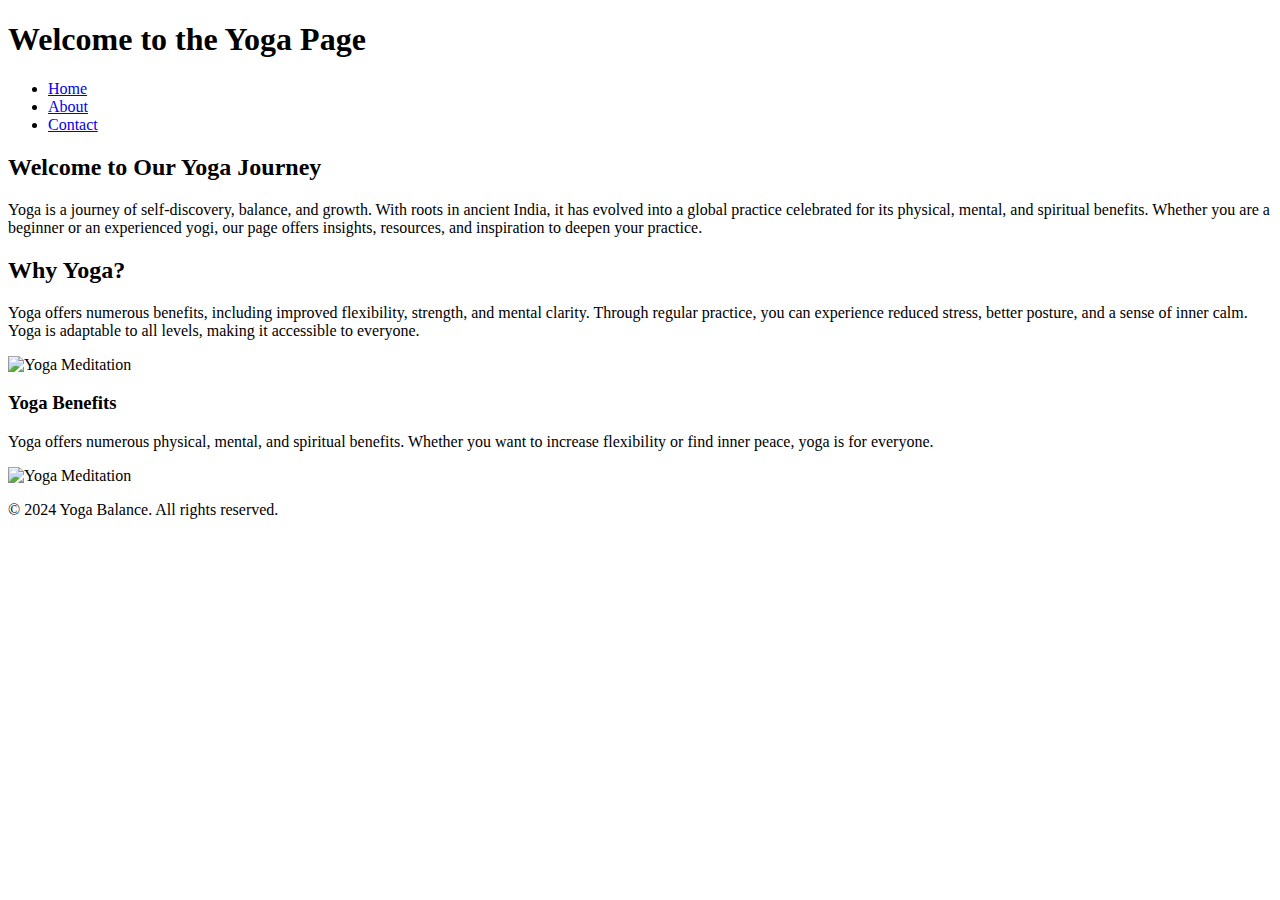
==== index.html @ a0773be9 "first commit" ====
<!DOCTYPE html>
<html lang="fa">
<head>
    <meta charset="UTF-8">
    <meta name="viewport" content="width=device-width, initial-scale=1.0">
    <title>Yoga Home</title>
    <link rel="stylesheet" href="../assignment 1/styles /common.css">
    <link rel="stylesheet" href="../assignment 1/styles /main.css">
    
</head>
<body>
    <header>
        <h1>Welcome to the Yoga Page</h1>
        <nav class="navbar">
            <ul>
                <li><a href="../assignment 1/index.html" class="nav-link active">Home</a></li>
                <li><a href="../assignment 1/about.html" class="nav-link">About</a></li>
                <li><a href="../assignment 1/contact.html" class="nav-link">Contact</a></li>
            </ul>
        </nav>
    </header>

  
    <section class="background-section">
        <div class="content">
            <h2>Welcome to Our Yoga Journey</h2>
            <p>Yoga is a journey of self-discovery, balance, and growth. With roots in ancient India, it has evolved into a global practice celebrated for its physical, mental, and spiritual benefits. Whether you are a beginner or an experienced yogi, our page offers insights, resources, and inspiration to deepen your practice.</p>
        </div>
    </section>

   
    <section class="intro-section">
        <h2>Why Yoga?</h2>
        <p>Yoga offers numerous benefits, including improved flexibility, strength, and mental clarity. Through regular practice, you can experience reduced stress, better posture, and a sense of inner calm. Yoga is adaptable to all levels, making it accessible to everyone.</p>
        <img src="../assignment 1/images/URfFOR2R.jpg" alt="Yoga Meditation" class="responsive-image">
    </section>

    
    <section class="flex-container">
        <div class="text-content">
            <h3>Yoga Benefits</h3>
            <p>Yoga offers numerous physical, mental, and spiritual benefits. Whether you want to increase flexibility or find inner peace, yoga is for everyone.</p>
        </div>
        <div class="image-content">
            <img src="../assignment 1/images/Meditation-Header.jpg.webp" alt="Yoga Meditation" class="responsive-image">
        </div>
    </section>

    <footer>
        <p>&copy; 2024 Yoga Balance. All rights reserved.</p>
    </footer>
</body>
</html>
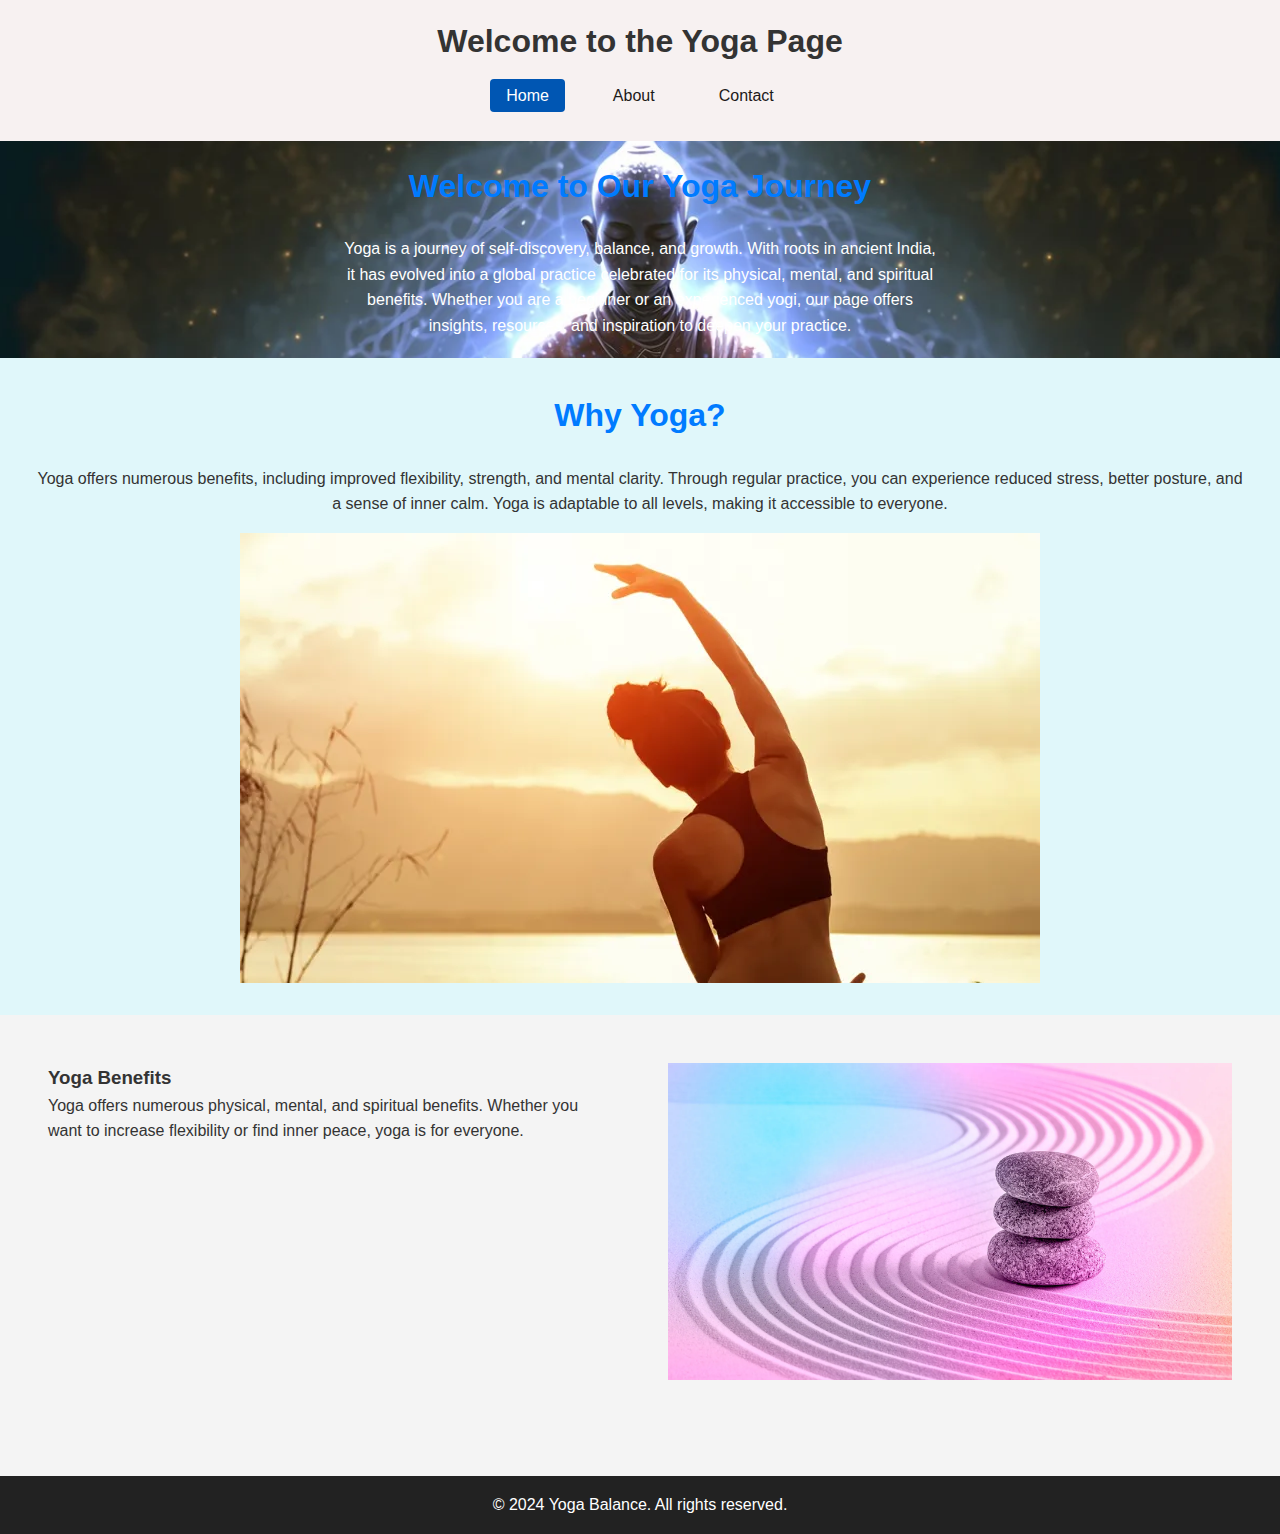
==== commit 20c75cc5: "changes" ====
--- a/index.html
+++ b/index.html
@@ -4,8 +4,11 @@
     <meta charset="UTF-8">
     <meta name="viewport" content="width=device-width, initial-scale=1.0">
     <title>Yoga Home</title>
-    <link rel="stylesheet" href="../assignment 1/styles /common.css">
-    <link rel="stylesheet" href="../assignment 1/styles /main.css">
+    <link rel="stylesheet" href="./styles /common.css">
+    <link rel="stylesheet" href="./styles /main.css">
+    <link rel="stylesheet" href="./styles /contact.css">
+    <link rel="stylesheet" href="./styles /about.css">
+   
     
 </head>
 <body>
@@ -13,9 +16,9 @@
         <h1>Welcome to the Yoga Page</h1>
         <nav class="navbar">
             <ul>
-                <li><a href="../assignment 1/index.html" class="nav-link active">Home</a></li>
-                <li><a href="../assignment 1/about.html" class="nav-link">About</a></li>
-                <li><a href="../assignment 1/contact.html" class="nav-link">Contact</a></li>
+                <li><a href="./index.html" class="nav-link active">Home</a></li>
+                <li><a href="./about.html" class="nav-link">About</a></li>
+                <li><a href="./contact.html" class="nav-link">Contact</a></li>
             </ul>
         </nav>
     </header>
@@ -32,7 +35,7 @@
     <section class="intro-section">
         <h2>Why Yoga?</h2>
         <p>Yoga offers numerous benefits, including improved flexibility, strength, and mental clarity. Through regular practice, you can experience reduced stress, better posture, and a sense of inner calm. Yoga is adaptable to all levels, making it accessible to everyone.</p>
-        <img src="../assignment 1/images/URfFOR2R.jpg" alt="Yoga Meditation" class="responsive-image">
+        <img src="./images/16x9-mobile.webp" alt="Yoga Meditation" class="responsive-image">
     </section>
 
     
@@ -42,7 +45,7 @@
             <p>Yoga offers numerous physical, mental, and spiritual benefits. Whether you want to increase flexibility or find inner peace, yoga is for everyone.</p>
         </div>
         <div class="image-content">
-            <img src="../assignment 1/images/Meditation-Header.jpg.webp" alt="Yoga Meditation" class="responsive-image">
+            <img src="./images/Meditation-Header.jpg.webp" alt="Yoga Meditation" class="responsive-image">
         </div>
     </section>
 
--- a/styles /common.css
+++ b/styles /common.css
@@ -0,0 +1,58 @@
+
+* {
+    margin: 0;
+    padding: 0;
+    box-sizing: border-box;
+}
+
+
+body {
+    font-family: Arial, sans-serif;
+    line-height: 1.6;
+    background-color: #f4f4f4;
+    color: #333;
+}
+
+
+header {
+    background-color: #f4f4f4;
+    padding: 1rem;
+    text-align: center;
+}
+
+header h1 {
+    font-size: 2rem;
+}
+
+.navbar ul {
+    list-style: none;
+    padding: 0;
+    display: flex;
+    justify-content: center;
+    margin: 1rem 0;
+}
+
+.navbar li {
+    margin: 0 1rem;
+}
+
+.nav-link {
+    text-decoration: none;
+    color: #333;
+    padding: 0.5rem 1rem;
+    border-radius: 4px;
+    transition: background-color 0.3s;
+}
+
+.nav-link.active, .nav-link:hover {
+    background-color: #007bff;
+    color: #fff;
+}
+
+
+footer {
+    text-align: center;
+    padding: 1rem;
+    background-color: #f4f4f4;
+    margin-top: 2rem;
+}
--- a/styles /main.css
+++ b/styles /main.css
@@ -0,0 +1,124 @@
+
+body {
+    font-family: Arial, sans-serif;
+    margin: 0;
+    padding: 0;
+    box-sizing: border-box;
+}
+
+
+header {
+    background-color: #f4f4f4;
+    padding: 1rem;
+    text-align: center;
+}
+
+header h1 {
+    margin: 0;
+    font-size: 2rem;
+}
+
+.navbar ul {
+    list-style: none;
+    padding: 0;
+    display: flex;
+    justify-content: center;
+    margin: 1rem 0;
+}
+
+.navbar li {
+    margin: 0 1rem;
+}
+
+.nav-link {
+    text-decoration: none;
+    color: #333;
+    padding: 0.5rem 1rem;
+    border-radius: 4px;
+    transition: background-color 0.3s;
+}
+
+.nav-link.active, .nav-link:hover {
+    background-color: #007bff;
+    color: #fff;
+}
+
+.background-section {
+    background-image: url('../images/meditation-7770253_1280.webp');
+    background-size: cover;
+    background-position: center;
+    background-attachment: fixed; 
+    padding: 20px;
+    color: #fff;
+    text-align: center;
+    background-color: rgba(0, 0, 0, 0.5); 
+}
+
+.background-section p {
+    max-width: 600px;
+    margin: 0 auto;
+}
+
+
+.intro-section {
+    padding: 2rem;
+    text-align: center;
+    background-color: #e0f7fa;
+}
+
+.intro-section img {
+    max-width: 100%;
+    height: auto;
+    margin-top: 1rem;
+}
+
+.flex-container {
+    display: flex;
+    flex-wrap: wrap;
+    gap: 1.5rem;
+    padding: 2rem;
+    justify-content: center;
+}
+
+.text-content, .image-content {
+    flex: 1;
+    min-width: 300px;
+    padding: 1rem;
+}
+
+.responsive-image {
+    display: block;
+    margin: 0 auto;
+    max-width: 100%;
+    height: auto;
+}
+
+
+footer {
+    text-align: center;
+    padding: 1rem;
+    background-color: #f4f4f4;
+}
+
+
+.responsive-image:hover {
+    transform: scale(1.05);
+    transition: transform 0.3s ease;
+}
+
+@media (max-width: 768px) {
+    .navbar ul {
+        flex-direction: column;
+        align-items: center;
+    }
+
+    .nav-link {
+        margin: 0.5rem 0;
+    }
+
+    .flex-container {
+        flex-direction: column;
+        align-items: center;
+        gap: 1rem;
+    }
+}
--- a/styles /contact.css
+++ b/styles /contact.css
@@ -0,0 +1,120 @@
+
+body {
+    font-family: Arial, sans-serif;
+    margin: 0;
+    padding: 0;
+    box-sizing: border-box;
+}
+
+
+header {
+    background-color: #f4f4f4;
+    padding: 1rem;
+    text-align: center;
+}
+
+header h1 {
+    margin: 0;
+    font-size: 2rem;
+}
+
+.navbar ul {
+    list-style: none;
+    padding: 0;
+    display: flex;
+    justify-content: center;
+    margin: 1rem 0;
+}
+
+.navbar li {
+    margin: 0 1rem;
+}
+
+.nav-link {
+    text-decoration: none;
+    color: #333;
+    padding: 0.5rem 1rem;
+    border-radius: 4px;
+    transition: background-color 0.3s;
+}
+
+.nav-link.active, .nav-link:hover {
+    background-color: #007bff;
+    color: #fff;
+}
+
+.contact-section {
+    padding: 2rem;
+    background-color: #e0f7fa;
+    text-align: center;
+}
+
+form {
+    max-width: 600px;
+    margin: 0 auto;
+    padding: 1rem;
+    background-color: #fff;
+    border-radius: 8px;
+    box-shadow: 0 4px 8px rgba(0, 0, 0, 0.1);
+}
+
+.form-group {
+    margin-bottom: 1rem;
+    text-align: left;
+}
+
+label {
+    display: block;
+    font-weight: bold;
+    margin-bottom: 0.5rem;
+}
+
+input, textarea {
+    width: 100%;
+    padding: 0.8rem;
+    border-radius: 4px;
+    border: 1px solid #ccc;
+    font-size: 1rem;
+}
+
+textarea {
+    height: 150px;
+    resize: vertical;
+}
+
+button {
+    padding: 0.8rem 2rem;
+    background-color: #007bff;
+    color: #fff;
+    border: none;
+    border-radius: 4px;
+    font-size: 1.1rem;
+    cursor: pointer;
+    transition: background-color 0.3s;
+}
+
+button:hover {
+    background-color: #0056b3;
+}
+
+
+footer {
+    text-align: center;
+    padding: 1rem;
+    background-color: #f4f4f4;
+}
+
+
+@media (max-width: 768px) {
+    form {
+        padding: 1rem;
+    }
+
+    input, textarea {
+        padding: 0.6rem;
+    }
+
+    button {
+        padding: 0.8rem 1.5rem;
+    }
+}
--- a/styles /about.css
+++ b/styles /about.css
@@ -0,0 +1,171 @@
+
+body {
+    font-family: Arial, sans-serif;
+    margin: 0;
+    padding: 0;
+    box-sizing: border-box;
+    background-color: #f4f4f4;  
+    color: #333; 
+}
+
+
+header {
+        background-color: #f7f1f1;
+        padding: 1rem;
+        text-align: center;
+    }
+    
+
+header h1 {
+    margin: 0;
+    font-size: 2rem;
+}
+
+
+.navbar ul {
+    list-style: none;
+    padding: 0;
+    display: flex;
+    justify-content: center;
+    margin: 1rem 0;
+}
+
+.navbar li {
+    margin: 0 1rem;
+}
+
+.nav-link {
+    text-decoration: none;
+    color: #1c1919;
+    padding: 0.5rem 1rem;
+    border-radius: 4px;
+    transition: background-color 0.3s;
+}
+
+.nav-link.active, .nav-link:hover {
+    background-color: #0056b3;
+}
+
+
+.box-container {
+    display: flex;
+    justify-content: space-between;
+    gap: 2rem;
+    flex-wrap: wrap;
+    padding: 3rem;
+    margin-top: 2rem;
+}
+
+
+.box {
+    background-color: #fff;
+    border: 1px solid #ddd;
+    border-radius: 10px;
+    padding: 2rem;
+    flex: 1;
+    min-width: 280px;
+    max-width: 400px;
+    box-shadow: 0 4px 10px rgba(0, 0, 0, 0.1);
+    transition: box-shadow 0.3s ease;
+}
+
+.box:hover {
+    box-shadow: 0 8px 20px rgba(0, 0, 0, 0.15);
+}
+
+.box h3 {
+    font-size: 1.8rem;
+    margin-bottom: 1rem;
+    color: #333;
+}
+
+.box p {
+    font-size: 1rem;
+    color: #666;
+    line-height: 1.6;
+    margin-bottom: 1rem;
+}
+
+
+@media (max-width: 768px) {
+    .box-container {
+        flex-direction: column;
+        align-items: center;
+    }
+}
+
+
+.gallery {
+    display: grid;
+    grid-template-columns: repeat(auto-fill, minmax(300px, 1fr));
+    gap: 1.5rem;
+    padding: 3rem;
+    margin-top: 2rem;
+}
+
+.gallery img {
+    width: 100%;
+    height: auto;
+    border-radius: 8px;
+    box-shadow: 0 4px 10px rgba(0, 0, 0, 0.1);
+    transition: transform 0.3s ease;
+}
+
+.gallery img:hover {
+    transform: scale(1.05);
+}
+
+footer {
+    text-align: center;
+    background-color: #222;
+    color: #fff;
+    padding: 1rem 0;
+    margin-top: 3rem;
+}
+
+
+section h2 {
+    font-size: 2rem;
+    color: #007bff;
+    margin-bottom: 1.5rem;
+    text-align: center;
+}
+
+
+form {
+    background-color: #fff;
+    padding: 2rem;
+    border-radius: 8px;
+    box-shadow: 0 4px 6px rgba(0, 0, 0, 0.1);
+    max-width: 500px;
+    margin: 0 auto;
+}
+
+form label {
+    font-weight: bold;
+    color: #333;
+}
+
+form input, form textarea {
+    width: 100%;
+    padding: 0.8rem;
+    margin-bottom: 1.5rem;
+    border: 1px solid #ccc;
+    border-radius: 4px;
+    font-size: 1rem;
+}
+
+form button {
+    padding: 1rem 2rem;
+    background-color: #007bff;
+    color: white;
+    border: none;
+    border-radius: 4px;
+    font-size: 1rem;
+    cursor: pointer;
+    transition: background-color 0.3s ease;
+}
+
+form button:hover {
+    background-color: #0056b3;
+}
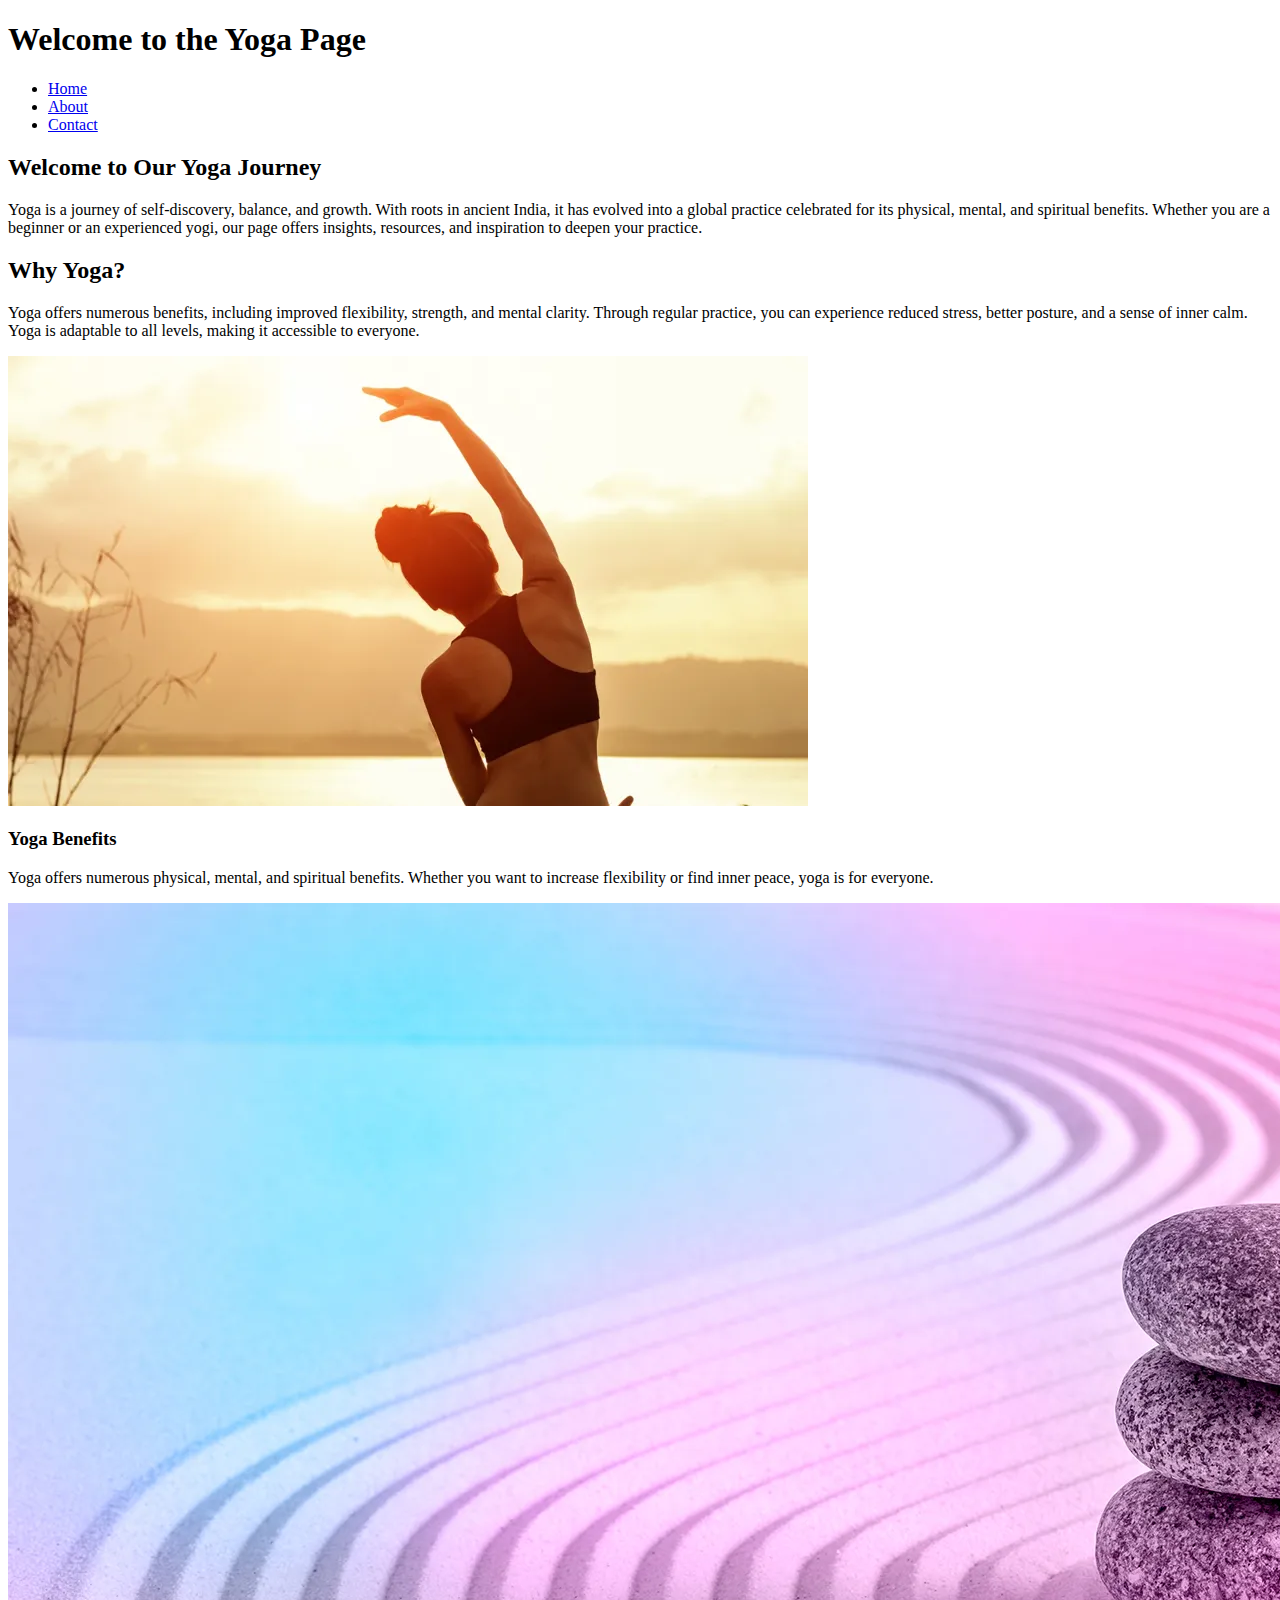
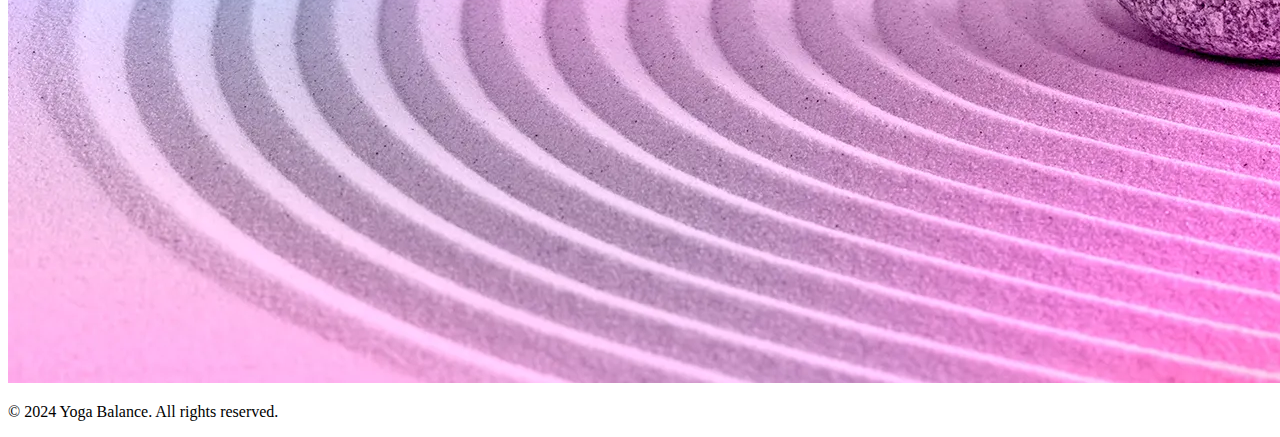
==== commit b929c521: "Update index.html" ====
--- a/index.html
+++ b/index.html
@@ -4,10 +4,10 @@
     <meta charset="UTF-8">
     <meta name="viewport" content="width=device-width, initial-scale=1.0">
     <title>Yoga Home</title>
-    <link rel="stylesheet" href="./styles /common.css">
-    <link rel="stylesheet" href="./styles /main.css">
-    <link rel="stylesheet" href="./styles /contact.css">
-    <link rel="stylesheet" href="./styles /about.css">
+    <link rel="stylesheet" href="./styles/common.css">
+    <link rel="stylesheet" href="./styles/main.css">
+    <link rel="stylesheet" href="./styles/contact.css">
+    <link rel="stylesheet" href="./styles/about.css">
    
     
 </head>
